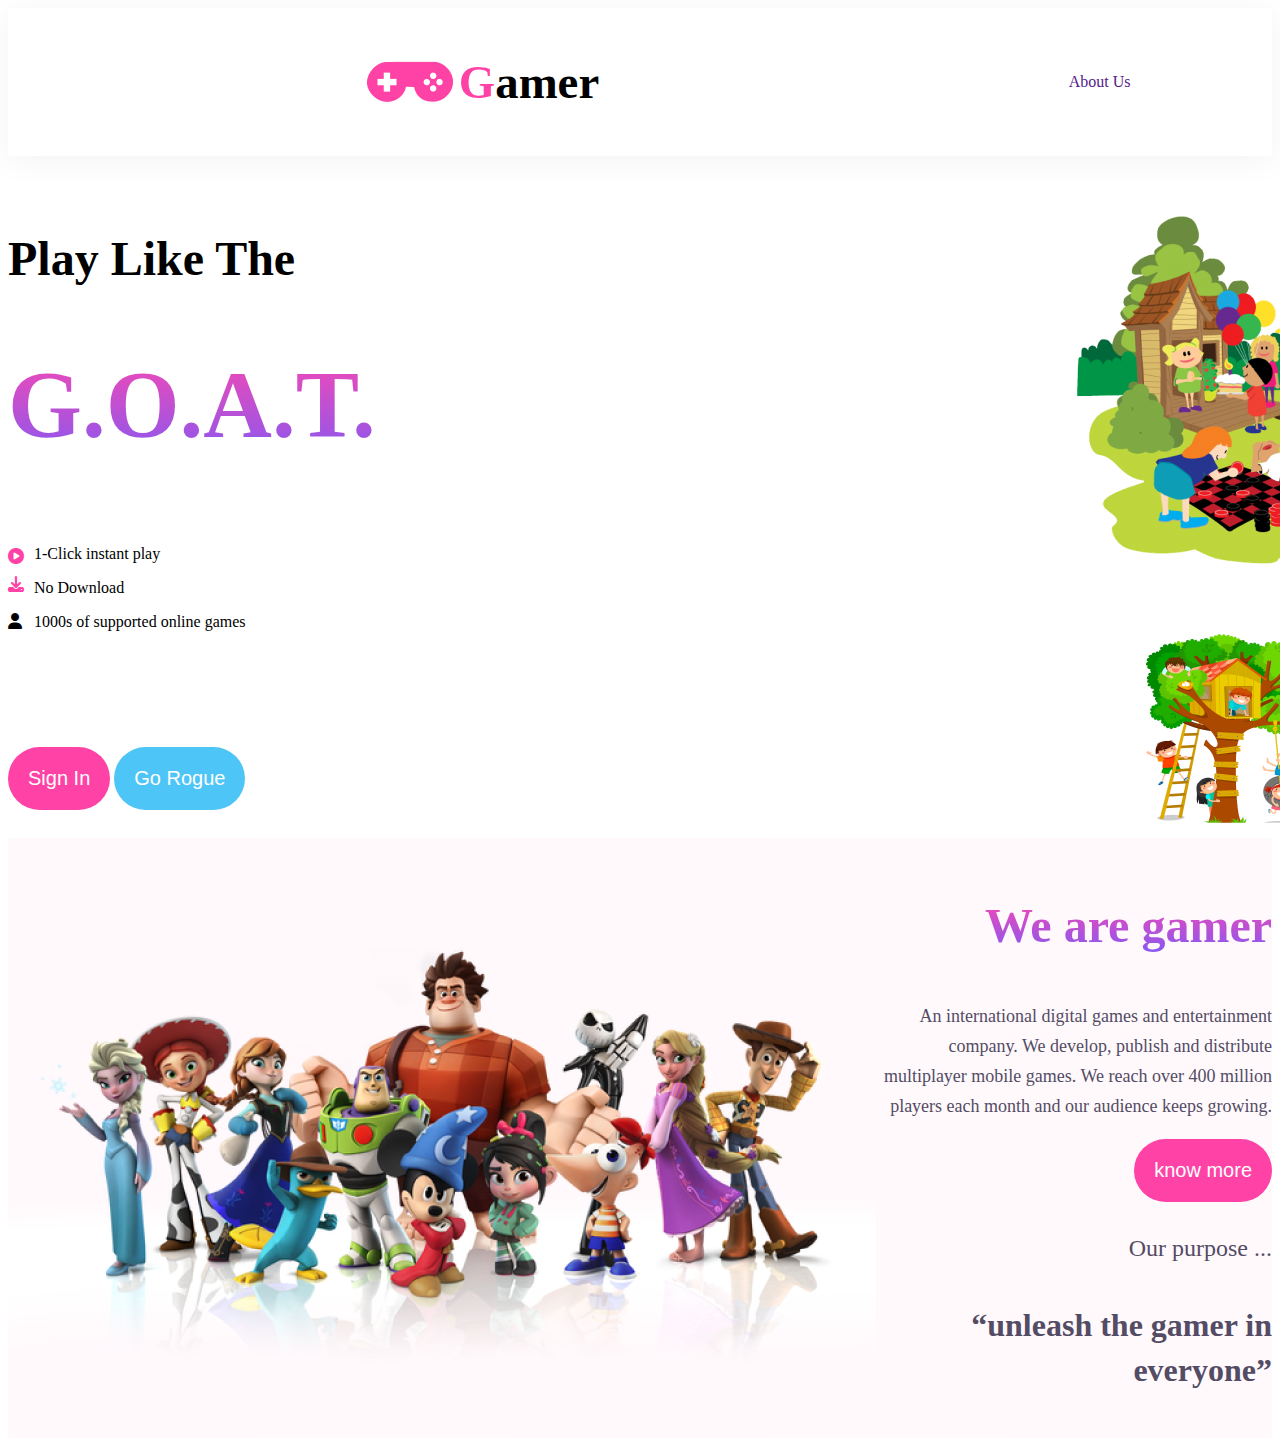
==== index.html @ 15c9c227 "added the bonous part" ====
<!DOCTYPE html>
<html lang="en">

<head>
    <meta charset="UTF-8">
    <meta name="viewport" content="width=device-width, initial-scale=1.0">
    <title>Gaming Website</title>
    <link rel="stylesheet" href="styles/style.css">
    <link rel="stylesheet" href="https://cdnjs.cloudflare.com/ajax/libs/font-awesome/6.4.0/css/all.min.css">
</head>

<body>
    <!-- navbar starts -->
    <nav>
        <div class="nav-container">
            <div class="nav-title">
                <h3><span class="game">G</span>amer</h3>
                <img src="images/Frame.png" alt="">
            </div>
            <div class="nav-icon">
                <a href="">About Us</a>
                <a href="">Developers</a>
                <div class="follow">
                    <a href="">Follow Us On</a>
                    <span><i class="fa-brands fa-youtube" style="color: red;"></i></span>
                    <span><i class="fa-brands fa-tiktok"></i></span>
                </div>
            </div>
        </div>
        </div>
    </nav>
    <!-- nav part end -->

    <!-- banner part start -->

    <section>
        <div class="banner-container">
            <div class="banner-title">
                <h3>Play Like The</h3>
                <h1>G.O.A.T.</h1>
                <div class="text-container">
                    <div class="icon">
                        <span style="color: #FF42A5 ;"><i class="fa-solid fa-circle-play"></i></span>
                        <span style="color: #FF42A5;"><i class="fa-solid fa-download"></i></span>
                        <span style="color:black"><i class="fa-solid fa-user"></i></span>
                    </div>
                    <div>
                        <p class="click">1-Click instant play</p>

                        <p>No Download</p>
                        <p class="online">1000s of supported online games</p>
                    </div>
                </div>
                <button class="sign">Sign In</button>
                <button class="btn">Go Rogue</button>
            </div>
            <div class="banner-img">
                <img src="images/Group 18.png" alt="">
            </div>
        </div>
        </div>

    </section>
    <!-- banner ends here -->

    <!-- bonus part -->

    <section class="bonous">
        <div class="gamer-container">
              <div class="gamer-text-container">
                 <h3>We are gamer</h3>
                 <p class="gamer-text">An international digital games and entertainment company. We develop, publish and distribute multiplayer mobile games. We reach over 400 million players each month and our audience keeps growing.</p>
                 <button class="know">know more</button>
                 <p class="para">Our purpose ... <br></p>
                    <p class="unleash">“unleash the gamer in everyone”</p>
              </div>
              <div class="gamer-img">
                 <img src="images/pngwing 4.png" alt="">
              </div>
        </div>
        
    </section>
</body>

</html>
---- styles/style.css ----
* {
    box-sizing: border-box;
}

nav {
    background: #FFF;
    box-shadow: 0px 4px 30px 0px rgba(0, 0, 0, 0.05);
}

.nav-container {
    width: 1900px;
    min-height: 50px;
    display: flex;
    justify-content: center;
    align-items: center;
    margin: 0 auto;
}

.nav-title {
    width: 50%;
    display: flex;
    flex-direction: row-reverse;
    justify-content: center;
    align-items: center;
    gap: 5px;
    font-size: 40px;
}

.game {
    background: var(--linear, linear-gradient(90deg, #FF42A5 0%, #FF42A5 100%));
    background-clip: text;
    -webkit-background-clip: text;
    color: transparent;
}

.nav-icon {
    width: 50%;
    display: flex;
    justify-content: space-around;
    align-items: center;
}

.follow {
    border-radius: 8px;
    background: rgba(11, 2, 35, 0.10);
    padding: 10px;
}

.nav-container a {
    text-decoration: none;
}

/* nav part end */

/* banner part start */

.banner-container {
    width: 1900px;
    min-height: 130px;
    display: flex;
    justify-content: center;
    align-items: center;
    margin: 0 auto;

}

.text-container {
    display: flex;
    gap: 10px;
    padding-bottom: 100px;
}

.banner-title h3 {
    font-size: 48px;
    font-family: Work Sans;
    font-weight: 600;
}

.banner-title h1 {
    font-family: Work Sans;
    font-size: 95px;
    font-weight: 800;
    ;
    background: linear-gradient(180deg, #F948B2 0%, #8758F1 100%);
    -webkit-background-clip: text;
    color: transparent;
}

.icon {
    display: flex;
    flex-direction: column;
    gap: 10px;
    padding-top: 25px;
}

.click {
    padding-top: 6px;
}

.fa-user {
    padding-top: 9px;
}

.banner-title {
    width: 50%;
    margin-right: 10px;
}

.banner-img {
    width: 50%;
    object-fit: cover;
    display: flex;
    align-items: center;
    justify-content: center;
}

.sign {
    border-radius: 48px;
    background-color: #FF42A5;
    padding: 20px;
    color: white;
    font-size: 20px;
    border: none;
}

.btn {
    border-radius: 48px;
    background-color: #4EC5F7;
    ;
    padding: 20px;
    color: white;
    font-size: 20px;
    border: none;
}

/* banner part end */


/* bonus part start */

.bonous{
    background: linear-gradient(90deg, rgba(255, 66, 165, 0.03) 0%, rgba(255, 66, 165, 0.03) 100%);
}
.gamer-container {
    max-width: 1900px;
    display: flex;
    text-align: right;
    flex-direction: row-reverse;
    justify-content: space-around;
    align-items: center;
    height: 600px;
    margin: 0 auto;
  
}
.gamer-text{
    text-align: right;
    color: #534C64;
text-align: right;
font-family: Work Sans;
font-size: 18px;
font-weight: 400;
line-height: 30px;
}
.para{
    color: #534C64;
text-align: right;
font-family: Work Sans;
font-size: 24px;
font-weight: 500;
line-height: 45px;
}
.unleash{
    text-align: right;
    color: #534C64;
font-family: Work Sans;
font-size: 32px;
font-weight: 700;
line-height: 45px;
}
  
.gamer-text-container h3 {
    text-align: right;
    font-family: Work Sans;
    font-size: 48px;
    font-weight: 700;
    background: linear-gradient(180deg, #F948B2 0%, #8758F1 100%);
    background-clip: text;
    -webkit-background-clip: text;
    -webkit-text-fill-color: transparent;
}

.gamer-img {
    width: 100%;
}
.know{
    text-align: right;
    border-radius: 48px;
    background-color: #FF42A5;
    padding: 20px;
    color: white;
    font-size: 20px;
    border: none;
}
/* bonous part end */






@media screen and (max-width:500px) {}
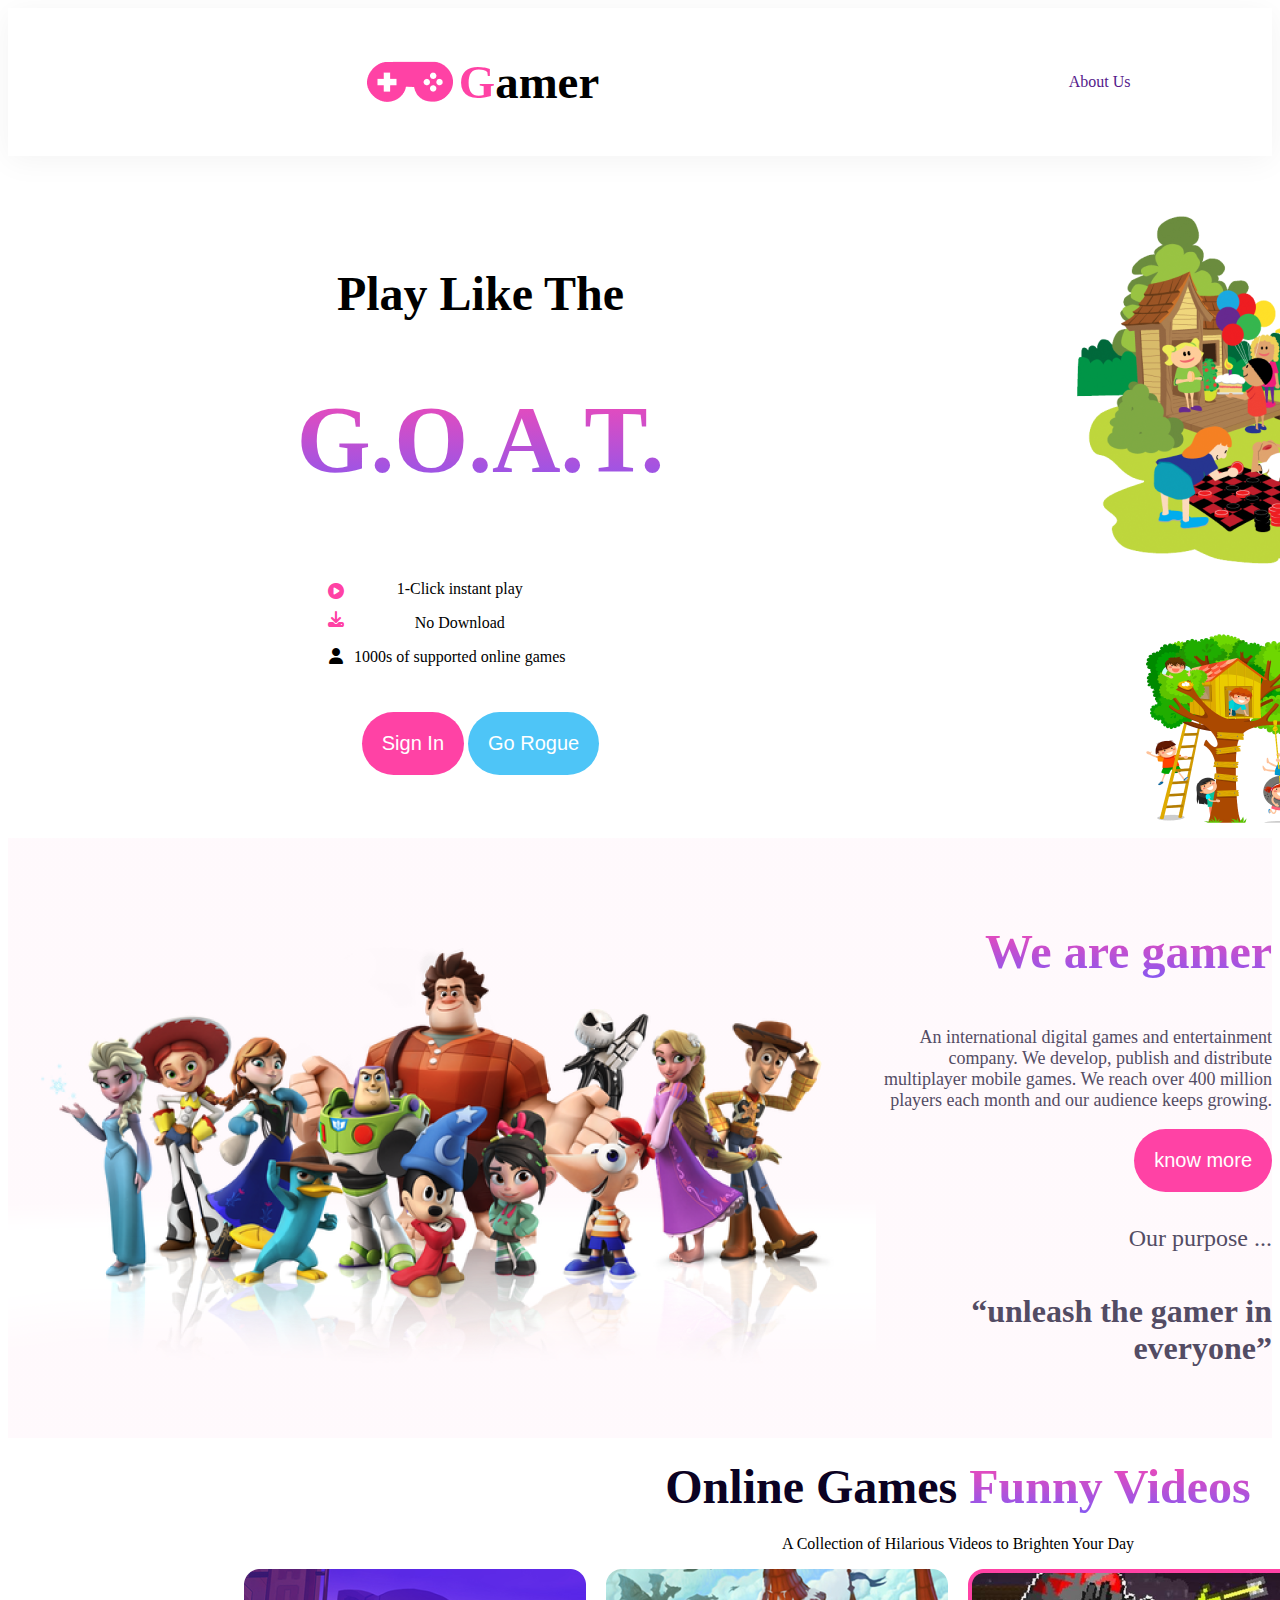
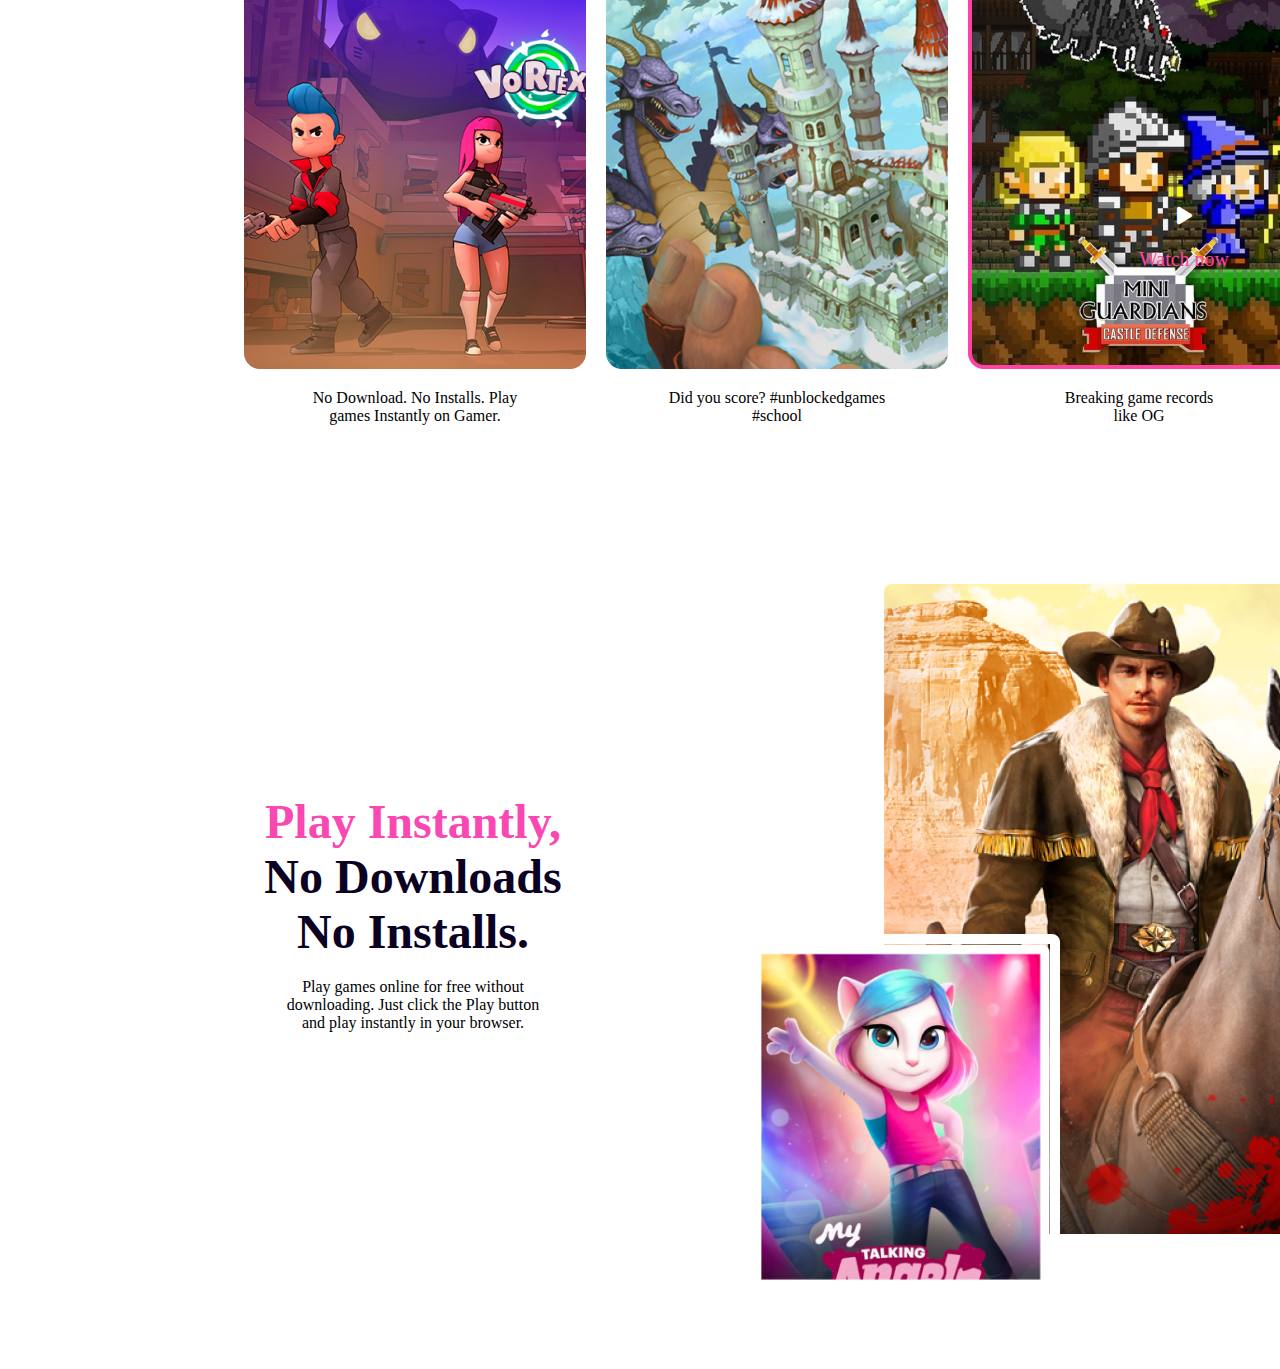
==== commit dbcd8c36: "added three sections" ====
--- a/index.html
+++ b/index.html
@@ -67,19 +67,74 @@
 
     <section class="bonous">
         <div class="gamer-container">
-              <div class="gamer-text-container">
-                 <h3>We are gamer</h3>
-                 <p class="gamer-text">An international digital games and entertainment company. We develop, publish and distribute multiplayer mobile games. We reach over 400 million players each month and our audience keeps growing.</p>
-                 <button class="know">know more</button>
-                 <p class="para">Our purpose ... <br></p>
-                    <p class="unleash">“unleash the gamer in everyone”</p>
-              </div>
-              <div class="gamer-img">
-                 <img src="images/pngwing 4.png" alt="">
-              </div>
+            <div class="gamer-text-container">
+                <h3>We are gamer</h3>
+                <p class="gamer-text">An international digital games and entertainment company. We develop, publish and
+                    distribute multiplayer mobile games. We reach over 400 million players each month and our audience
+                    keeps growing.</p>
+                <button class="know">know more</button>
+                <p class="para">Our purpose ... <br></p>
+                <p class="unleash">“unleash the gamer in everyone”</p>
+            </div>
+            <div class="gamer-img">
+                <img src="images/pngwing 4.png" alt="">
+            </div>
         </div>
-        
+
     </section>
+    <!-- bonous part end -->
+
+    <!-- funny videos -->
+
+    <section class="funny-videos">
+        <div>
+            <div class="funny-video-container">
+                <h1><span class="online-games">Online Games</span><span class="funny"> Funny Videos</span></h1>
+                <p>A Collection of Hilarious Videos to Brighten Your Day</p>
+                <div class="funny-img-container">
+                    <div>
+                        <img src="images/Rectangle 4.png" alt="">
+                        <p>No Download. No Installs. Play <br> games Instantly on Gamer.</p>
+                    </div>
+                    <div>
+                        <img src="images/Rectangle 5.png" alt="">
+                        <p>Did you score? #unblockedgames <br> #school</p>
+                    </div>
+                    <div class="breaking-game">
+                        <img src="images/Rectangle 7.png" alt="">
+                        <p>Breaking game records <br> like OG</p>
+                       <div class="black">
+                        <span style="color:white;"><i class="fa-solid fa-play"></i></span>
+                        <p style="color: #FF42A5;">Watch now</p>
+                       </div>
+                    </div>
+                    <div>
+                        <img src="images/Rectangle 6.png" alt="">
+                        <p>Busted gaming on school laptop,<br> but you are still lit.</p>
+                    </div>
+                </div>
+            </div>
+        </div>
+
+    </section>
+    <!-- funny video ends -->
+    <!-- play instantly starts -->
+    <section>
+        <div class="play-text">
+            <div class="play-text-container">
+                <h3><span class="play-instantly">Play Instantly,</span><br>
+                   <span class="online-games"> No Downloads </span><br>
+                   <span class="online-games"> No Installs.</span></h3>
+                    <p>Play games online for free without <br>downloading. Just click the Play button <br>and play instantly in your browser.</p>
+         </div>
+            <div class="parent">
+                <img class="Rectangle" src="images/Rectangle 66.png" alt="">
+                 <img class="play-img" src="images/Rectangle 55.png" alt="">
+                 
+            </div>
+        </div>
+    </section>
+
 </body>
 
 </html>--- a/styles/style.css
+++ b/styles/style.css
@@ -58,6 +58,7 @@
     width: 1900px;
     min-height: 130px;
     display: flex;
+    text-align: center;
     justify-content: center;
     align-items: center;
     margin: 0 auto;
@@ -67,20 +68,21 @@
 .text-container {
     display: flex;
     gap: 10px;
-    padding-bottom: 100px;
+    margin-left: 320px;
+    margin-bottom: 30px;
 }
 
 .banner-title h3 {
     font-size: 48px;
     font-family: Work Sans;
     font-weight: 600;
+    margin-bottom: 50px;
 }
 
 .banner-title h1 {
     font-family: Work Sans;
     font-size: 95px;
     font-weight: 800;
-    ;
     background: linear-gradient(180deg, #F948B2 0%, #8758F1 100%);
     -webkit-background-clip: text;
     color: transparent;
@@ -138,46 +140,50 @@
 
 /* bonus part start */
 
-.bonous{
+.bonous {
     background: linear-gradient(90deg, rgba(255, 66, 165, 0.03) 0%, rgba(255, 66, 165, 0.03) 100%);
 }
+
 .gamer-container {
     max-width: 1900px;
     display: flex;
     text-align: right;
     flex-direction: row-reverse;
-    justify-content: space-around;
+    justify-content: center;
     align-items: center;
     height: 600px;
     margin: 0 auto;
+}
+.gamer-text-container{
+    width: 50%;
+    text-align: right;
+}
+
+.gamer-text{
+    text-align: right;
+    color: #534C64;
+    font-family: Work Sans;
+    font-size: 18px;
   
 }
-.gamer-text{
-    text-align: right;
-    color: #534C64;
-text-align: right;
-font-family: Work Sans;
-font-size: 18px;
-font-weight: 400;
-line-height: 30px;
-}
+
 .para{
     color: #534C64;
-text-align: right;
-font-family: Work Sans;
-font-size: 24px;
-font-weight: 500;
-line-height: 45px;
-}
-.unleash{
+    text-align: right;
+    font-family: Work Sans;
+    font-size: 24px;
+    font-weight: 500;
+    line-height: 45px;
+}
+
+.unleash {
     text-align: right;
     color: #534C64;
-font-family: Work Sans;
-font-size: 32px;
-font-weight: 700;
-line-height: 45px;
-}
-  
+    font-family: Work Sans;
+    font-size: 32px;
+    font-weight: 700;
+}
+
 .gamer-text-container h3 {
     text-align: right;
     font-family: Work Sans;
@@ -189,20 +195,121 @@
     -webkit-text-fill-color: transparent;
 }
 
-.gamer-img {
-    width: 100%;
-}
 .know{
-    text-align: right;
+    text-align:center;
     border-radius: 48px;
     background-color: #FF42A5;
     padding: 20px;
     color: white;
     font-size: 20px;
     border: none;
-}
+    
+}
+
 /* bonous part end */
 
+/* funny videos */
+
+.funny-videos {
+    background-color: #FFF;
+
+}
+
+.funny-video-container {
+    width: 1900px;
+    text-align: center;
+    margin: 20px auto;
+    
+}
+
+.online-games {
+    color: #0B0223;
+    font-size: 48px;
+    font-weight: 700;
+}
+
+.funny {
+    background: linear-gradient(180deg, #F948B2 0%, #8758F1 100%);
+    -webkit-background-clip: text;
+    color: transparent;
+    font-size: 48px;
+    font-weight: 700;
+}
+
+.funny-video-container p .play-text-conainer p{
+    color: #534C64;
+    font-family: Work Sans;
+    font-size: 18px;
+    font-weight: 400;
+    line-height: 30px;
+}
+
+.funny-img-container {
+    display: flex;
+    justify-content: center;
+    align-items: center;
+    gap: 20px;
+}
+.breaking-game{
+    position: relative;
+}
+.black{
+    position: absolute;
+    top:calc(100%/2);
+    left: calc(100%/2);
+    font-size: 20px;
+    font-weight: 500;
+    text-align: center;
+   
+}
+
+
+
+/* funny part ends */
+/* play instant starts */
+
+.play-text {
+
+    width: 1900px;
+    height: 900px;
+    display: flex;
+    text-align: center;
+    justify-content: center;
+    align-items: center;
+    background-color: white;
+    gap: 190px;
+    margin: 0 auto;
+}
+.play-text-conainer{
+    width: 900px;
+}
+.play-instantly{
+    color: #F948B2;
+    font-size: 48px;
+font-weight: 700;
+}
+
+.parent {
+    width: 900px;
+    position: relative;
+}
+
+.play-img {
+    width: 60%;
+    width: 634.833px;
+height: 650px;
+
+}
+
+.Rectangle {
+    position: absolute;
+    border-radius: 8px;
+    border: 10px solid #FFF;
+    width: 318px;
+    height: 365px;
+    left: -10px;
+    top: 350px;
+}
 
 
 
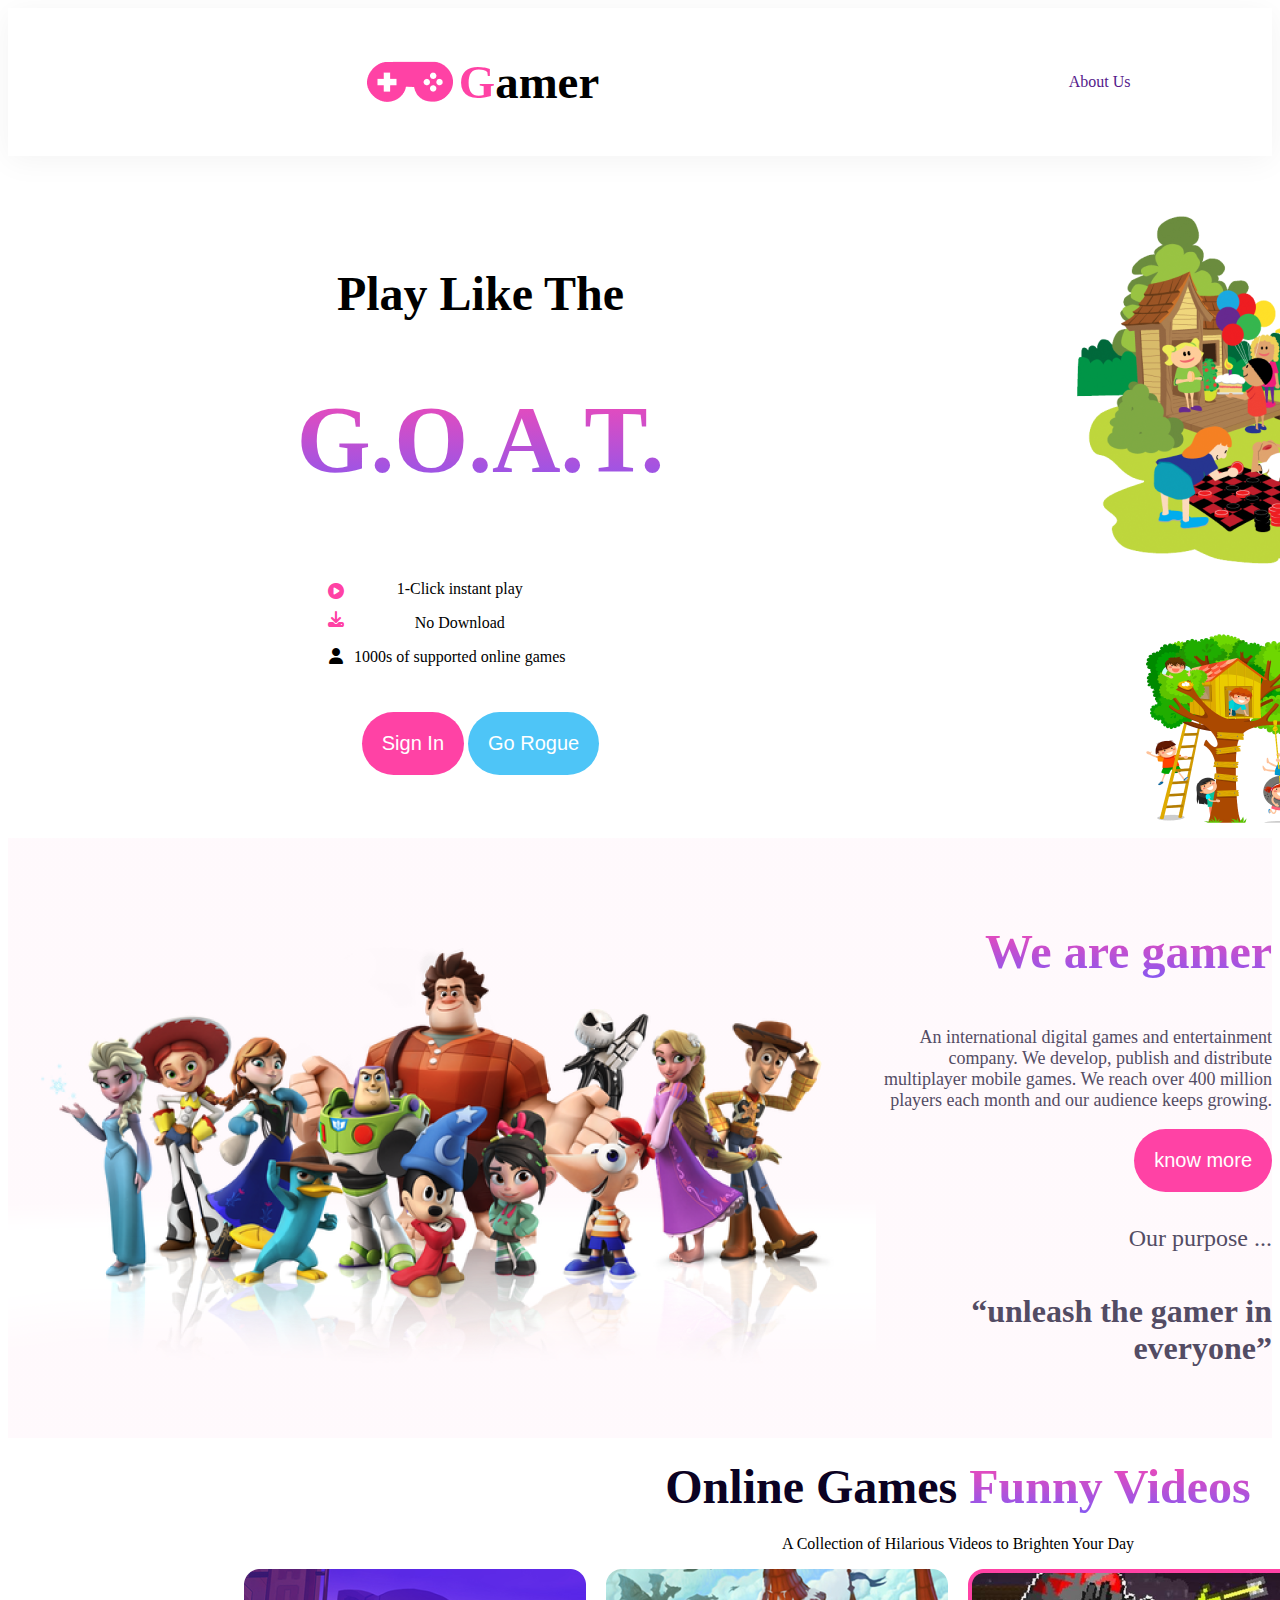
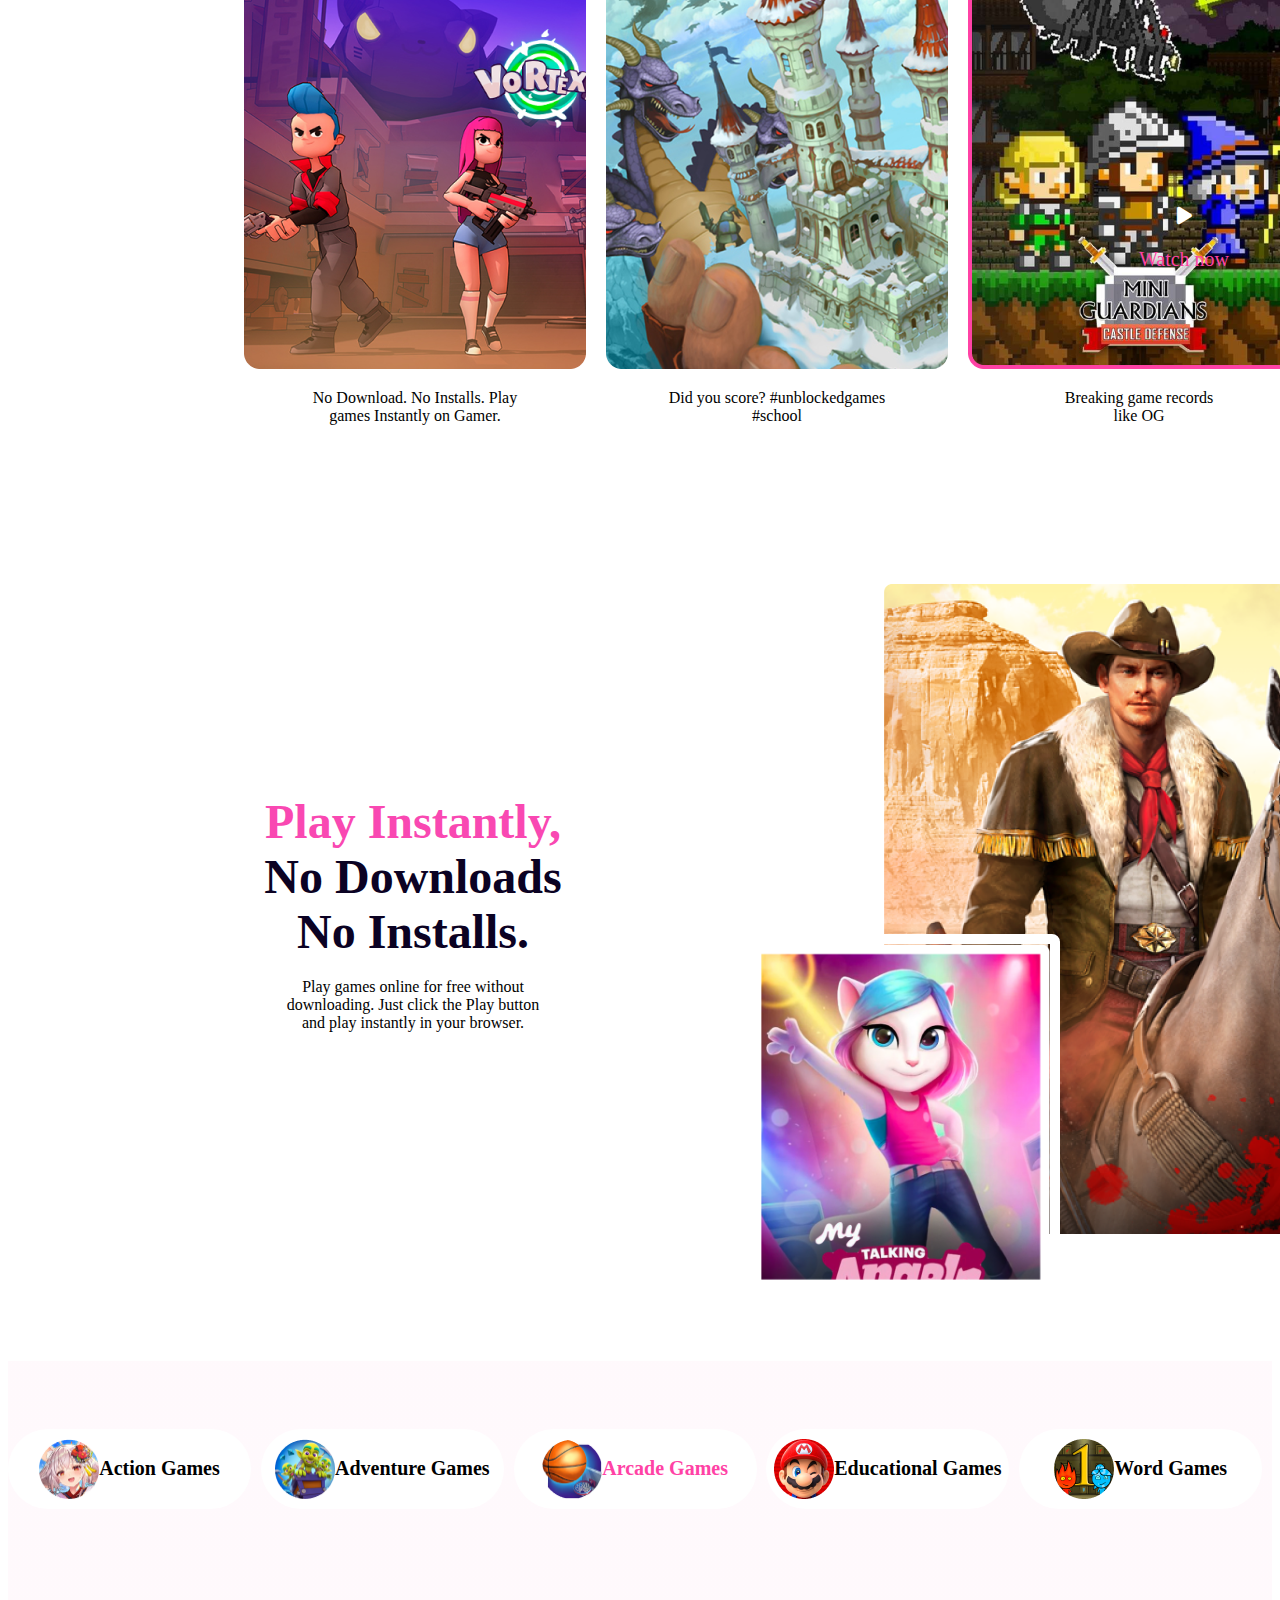
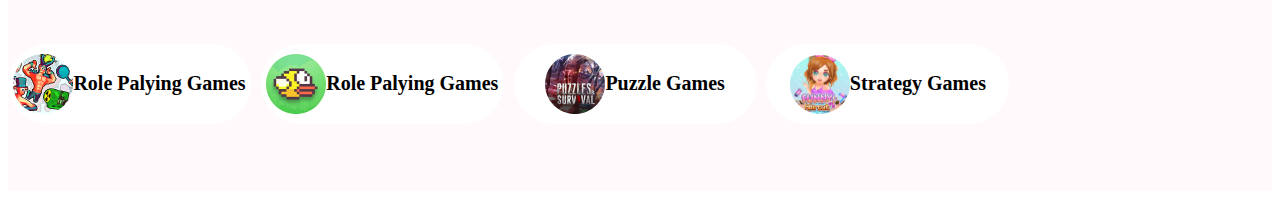
==== commit 2200b7e3: "added the icons part" ====
--- a/index.html
+++ b/index.html
@@ -134,7 +134,56 @@
             </div>
         </div>
     </section>
+    <!-- play instantly ends -->
 
-</body>
+    <!-- icons section starts -->
+
+    <section class="icons">
+        <div class="icons-container">
+            <div class="image-container">
+              <img src="images/Rectangle 11.png" alt="">
+              <span>Action Games</span>
+            </div>
+            <div class="image-container">
+             <img src="images/Rectangle 12.png" alt="">
+             <span>Adventure Games</span>
+            </div>
+            <div class="image-container">
+                <img src="images/Rectangle 13.png" alt="">
+                <span style="color: #FF42A5;">Arcade Games</span>
+            </div>
+            <div class="image-container">
+                <img src="images/Rectangle 14.png" alt="">
+                <span>Educational Games</span>
+            </div>
+            <div class="image-container">
+                <img src="images/Rectangle 15.png" alt="">
+                <span>Word Games</span>
+
+            </div>
+            <div class="image-container">
+                <img src="images/Rectangle 16.png" alt="">
+                <span>Role Palying Games</span>
+
+            </div>
+            <div class="image-container">
+                <img src="images/Rectangle 17.png" alt="">
+                <span>Role Palying Games</span>
+
+            </div>
+            <div class="image-container">
+                <img src="images/Rectangle 18.png" alt="">
+                 <span>Puzzle Games</span>
+            </div>
+            <div class="image-container">
+                <img src="images/Rectangle 19.png" alt="">
+                <span>Strategy Games</span>
+
+            </div>
+
+        </div>
+            <!-- icons part ends -->
+        
+</body> 
 
 </html>--- a/styles/style.css
+++ b/styles/style.css
@@ -154,20 +154,21 @@
     height: 600px;
     margin: 0 auto;
 }
-.gamer-text-container{
-    width: 50%;
-    text-align: right;
-}
-
-.gamer-text{
+
+.gamer-text-container {
+    width: 50%;
+    text-align: right;
+}
+
+.gamer-text {
     text-align: right;
     color: #534C64;
     font-family: Work Sans;
     font-size: 18px;
-  
-}
-
-.para{
+
+}
+
+.para {
     color: #534C64;
     text-align: right;
     font-family: Work Sans;
@@ -195,15 +196,15 @@
     -webkit-text-fill-color: transparent;
 }
 
-.know{
-    text-align:center;
+.know {
+    text-align: center;
     border-radius: 48px;
     background-color: #FF42A5;
     padding: 20px;
     color: white;
     font-size: 20px;
     border: none;
-    
+
 }
 
 /* bonous part end */
@@ -219,7 +220,7 @@
     width: 1900px;
     text-align: center;
     margin: 20px auto;
-    
+
 }
 
 .online-games {
@@ -236,7 +237,7 @@
     font-weight: 700;
 }
 
-.funny-video-container p .play-text-conainer p{
+.funny-video-container p .play-text-conainer p {
     color: #534C64;
     font-family: Work Sans;
     font-size: 18px;
@@ -250,22 +251,23 @@
     align-items: center;
     gap: 20px;
 }
-.breaking-game{
+
+.breaking-game {
     position: relative;
 }
-.black{
+
+.black {
     position: absolute;
-    top:calc(100%/2);
+    top: calc(100%/2);
     left: calc(100%/2);
     font-size: 20px;
     font-weight: 500;
     text-align: center;
-   
-}
-
-
+
+}
 
 /* funny part ends */
+
 /* play instant starts */
 
 .play-text {
@@ -280,13 +282,15 @@
     gap: 190px;
     margin: 0 auto;
 }
-.play-text-conainer{
+
+.play-text-conainer {
     width: 900px;
 }
-.play-instantly{
+
+.play-instantly {
     color: #F948B2;
     font-size: 48px;
-font-weight: 700;
+    font-weight: 700;
 }
 
 .parent {
@@ -297,7 +301,7 @@
 .play-img {
     width: 60%;
     width: 634.833px;
-height: 650px;
+    height: 650px;
 
 }
 
@@ -311,6 +315,45 @@
     top: 350px;
 }
 
+/* play instantly ends */
+
+
+/* icons section start */
+.icons{
+    background: linear-gradient(90deg, rgba(255, 66, 165, 0.03) 0%, rgba(255, 66, 165, 0.03) 100%);
+    display: flex;
+    justify-content: center;
+    align-content: center;
+    
+  
+}
+.icons-container {
+    width: 1950px;
+    height: 430px;
+    display: grid;
+    grid-template-columns: repeat(5,1fr);
+    justify-content: center;
+    align-items: center;
+
+}
+
+.image-container {
+    width: 243px;
+    height: 80px;
+    border-radius: 50px; 
+    font-size: 20px;
+    font-weight: 600;
+    display: flex;
+    justify-content: center;
+    align-items: center;
+    background-color: #FFF;
+}
+.image-container img{
+    width: 60px;
+    height: 60px;
+}
+/* icons part ends */
+
 
 
 
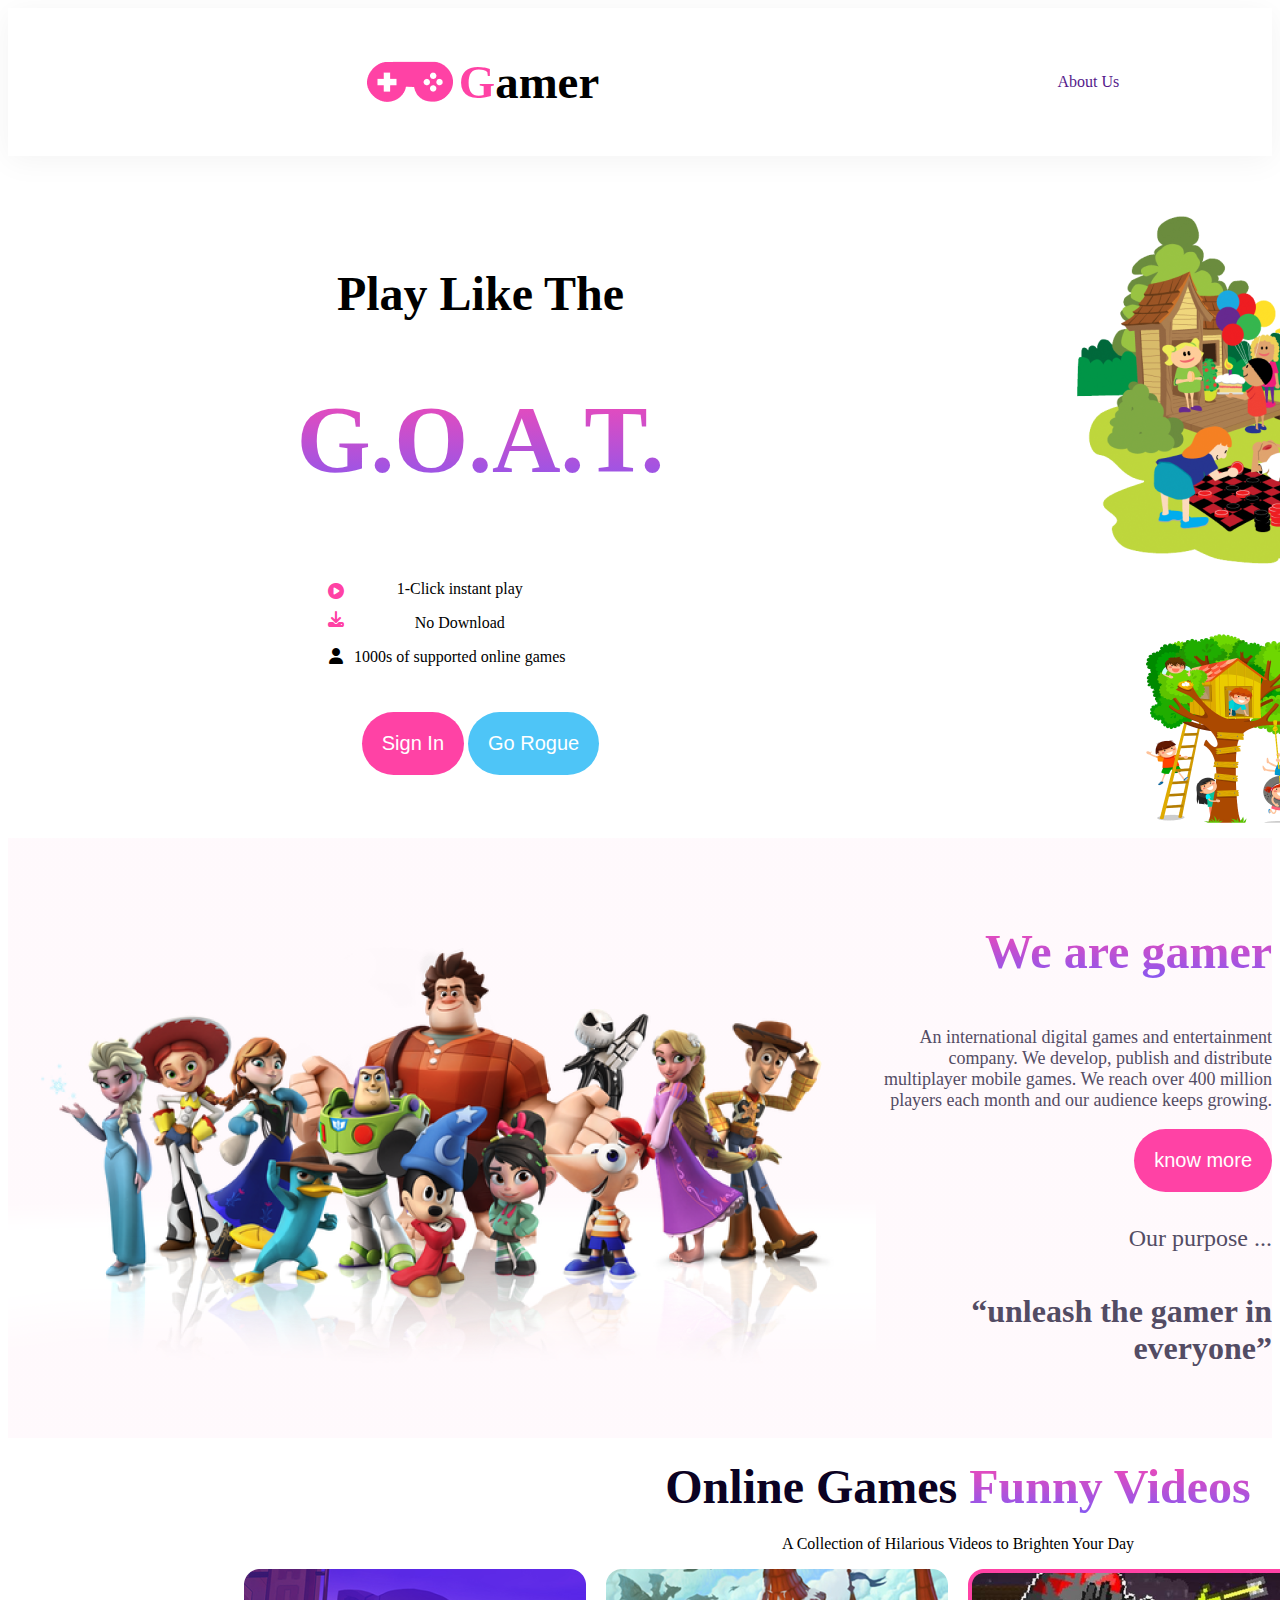
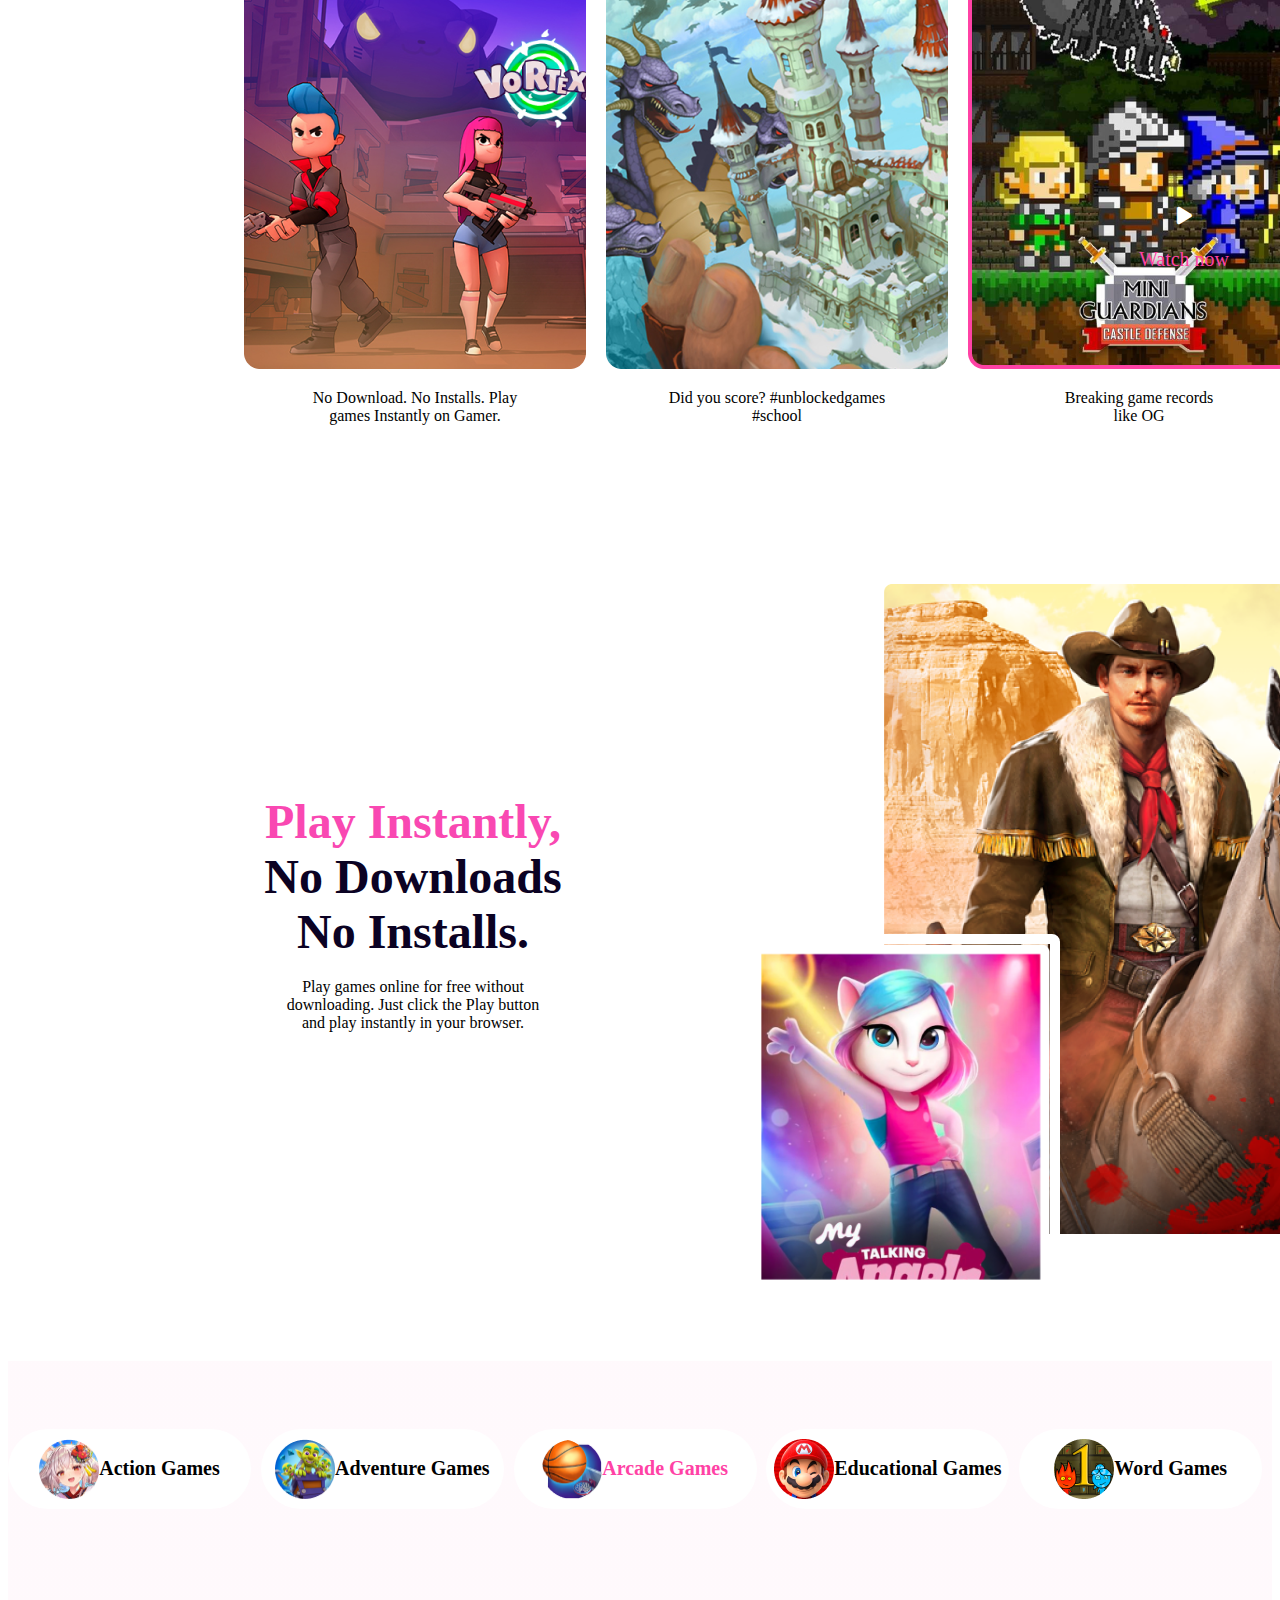
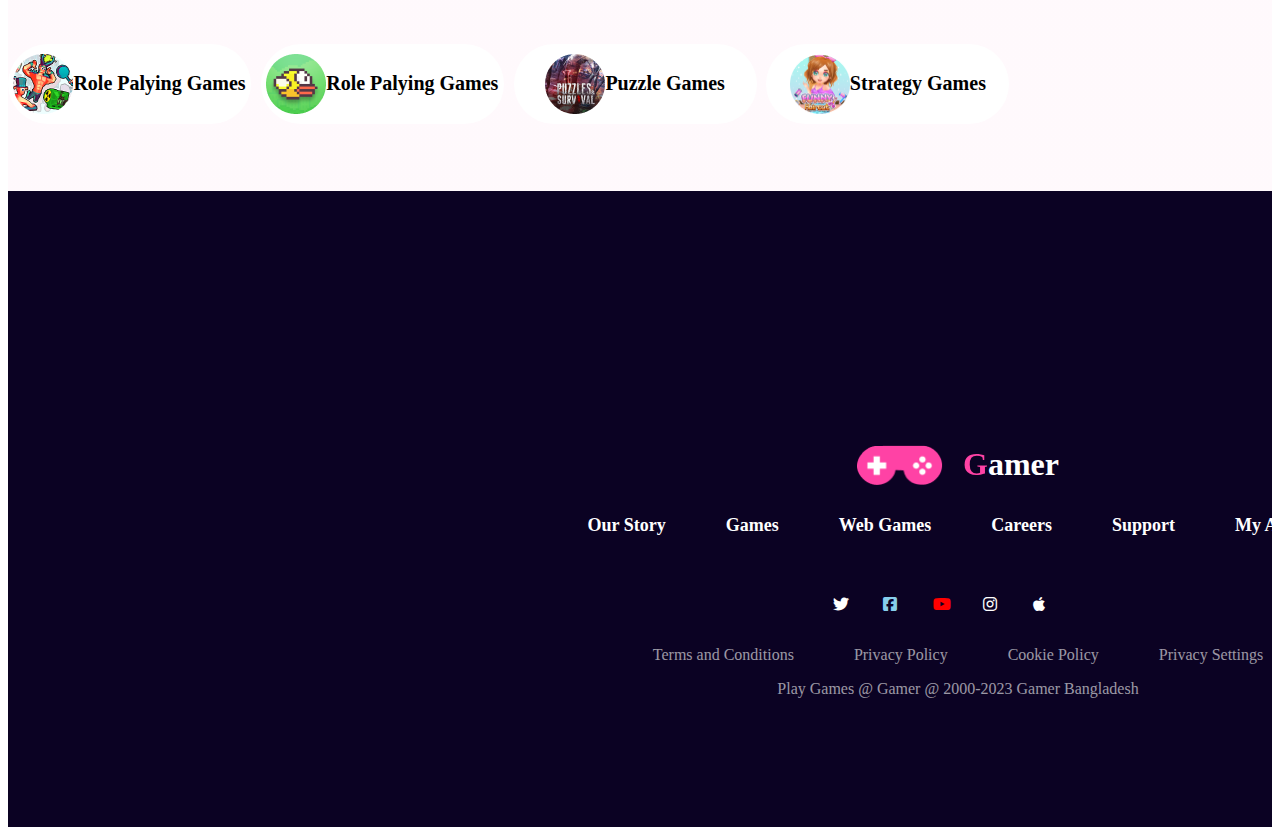
==== commit 83c82fd9: "added the footer section" ====
--- a/index.html
+++ b/index.html
@@ -103,10 +103,10 @@
                     <div class="breaking-game">
                         <img src="images/Rectangle 7.png" alt="">
                         <p>Breaking game records <br> like OG</p>
-                       <div class="black">
-                        <span style="color:white;"><i class="fa-solid fa-play"></i></span>
-                        <p style="color: #FF42A5;">Watch now</p>
-                       </div>
+                        <div class="black">
+                            <span style="color:white;"><i class="fa-solid fa-play"></i></span>
+                            <p style="color: #FF42A5;">Watch now</p>
+                        </div>
                     </div>
                     <div>
                         <img src="images/Rectangle 6.png" alt="">
@@ -123,14 +123,16 @@
         <div class="play-text">
             <div class="play-text-container">
                 <h3><span class="play-instantly">Play Instantly,</span><br>
-                   <span class="online-games"> No Downloads </span><br>
-                   <span class="online-games"> No Installs.</span></h3>
-                    <p>Play games online for free without <br>downloading. Just click the Play button <br>and play instantly in your browser.</p>
-         </div>
+                    <span class="online-games"> No Downloads </span><br>
+                    <span class="online-games"> No Installs.</span>
+                </h3>
+                <p>Play games online for free without <br>downloading. Just click the Play button <br>and play instantly
+                    in your browser.</p>
+            </div>
             <div class="parent">
                 <img class="Rectangle" src="images/Rectangle 66.png" alt="">
-                 <img class="play-img" src="images/Rectangle 55.png" alt="">
-                 
+                <img class="play-img" src="images/Rectangle 55.png" alt="">
+
             </div>
         </div>
     </section>
@@ -141,12 +143,12 @@
     <section class="icons">
         <div class="icons-container">
             <div class="image-container">
-              <img src="images/Rectangle 11.png" alt="">
-              <span>Action Games</span>
-            </div>
-            <div class="image-container">
-             <img src="images/Rectangle 12.png" alt="">
-             <span>Adventure Games</span>
+                <img src="images/Rectangle 11.png" alt="">
+                <span>Action Games</span>
+            </div>
+            <div class="image-container">
+                <img src="images/Rectangle 12.png" alt="">
+                <span>Adventure Games</span>
             </div>
             <div class="image-container">
                 <img src="images/Rectangle 13.png" alt="">
@@ -173,7 +175,7 @@
             </div>
             <div class="image-container">
                 <img src="images/Rectangle 18.png" alt="">
-                 <span>Puzzle Games</span>
+                <span>Puzzle Games</span>
             </div>
             <div class="image-container">
                 <img src="images/Rectangle 19.png" alt="">
@@ -182,8 +184,45 @@
             </div>
 
         </div>
-            <!-- icons part ends -->
-        
-</body> 
+    </section>
+    <!-- icons part ends -->
+
+    <!-- footer part starts -->
+
+
+
+
+    <footer class="foot">
+        <div class="footer-container">
+           <div class="footer-title">
+            <img class="footer-img" src="images/Frame.png" alt="">
+          <h1><span class="game">G</span>amer</h1>
+           </div>
+           <div class="our-story">
+                <span>Our Story</span>
+                <span>Games</span>
+                <span>Web Games</span>
+                <span>Careers</span>
+                <span>Support</span>
+                <span>My Account</span>
+           </div>
+           <div class="footer-icon">
+            <span><i class="fa-brands fa-twitter"></i></span>
+            <span style="color:skyblue;"><i class="fa-brands fa-square-facebook"></i></span>
+            <span style="color: red;"><i class="fa-brands fa-youtube"></i></span>
+            <span><i class="fa-brands fa-instagram"></i></span>
+            <span><i class="fa-brands fa-apple"></i></span>
+           </div>
+           <div class="terms">
+                <span>Terms and Conditions</span>
+               <span>Privacy Policy</span>
+                <span>Cookie Policy</span>
+                <span>Privacy Settings</span>
+           </div>
+           <p class="terms">Play Games @ Gamer @ 2000-2023 Gamer Bangladesh</p>
+        </div>
+
+    </footer>
+</body>
 
 </html>--- a/styles/style.css
+++ b/styles/style.css
@@ -319,28 +319,33 @@
 
 
 /* icons section start */
-.icons{
+.icons {
     background: linear-gradient(90deg, rgba(255, 66, 165, 0.03) 0%, rgba(255, 66, 165, 0.03) 100%);
     display: flex;
     justify-content: center;
     align-content: center;
-    
-  
-}
+
+
+}
+
 .icons-container {
     width: 1950px;
     height: 430px;
     display: grid;
-    grid-template-columns: repeat(5,1fr);
-    justify-content: center;
-    align-items: center;
-
+    grid-template-columns: repeat(5, 1fr);
+    justify-content: center;
+    align-items: center;
+
+}
+
+.image-container .arcade {
+    border-radius: 2px solid #F948B2;
 }
 
 .image-container {
     width: 243px;
     height: 80px;
-    border-radius: 50px; 
+    border-radius: 50px;
     font-size: 20px;
     font-weight: 600;
     display: flex;
@@ -348,13 +353,72 @@
     align-items: center;
     background-color: #FFF;
 }
-.image-container img{
+
+.image-container img {
     width: 60px;
     height: 60px;
 }
+
 /* icons part ends */
 
 
+/* footer section starts */
+
+footer {
+    background-color: #0B0223;
+}
+
+.footer-container {
+    width: 1900px;
+    height: 636px;
+    color: #FFF;
+    align-content: center;
+    padding-top: 120px;
+   
+}
+
+.footer-title {
+    display: flex;
+    justify-content: center;
+    align-items: center;
+    gap: 20px;
+
+}
+
+.footer-img {
+    width: 86.041px;
+    height: 40px;
+}
+
+.our-story {
+    font-size: 18px;
+    font-weight: 600;
+    display: flex;
+    justify-content: center;
+    align-items: center;
+    gap: 60px;
+    padding: 10px;
+
+}
+.fa-brands{
+    height: 50px;
+    width: 50px;
+}
+
+.footer-icon{
+    display: flex;
+    justify-content: center;
+    align-items: center;
+   padding-top: 50px;
+    
+}
+.terms{
+    display: flex;
+    justify-content: center;
+    align-items: center;
+    gap: 60px;
+    color:rgba(255, 255, 255, 0.60);;
+}
 
 
 
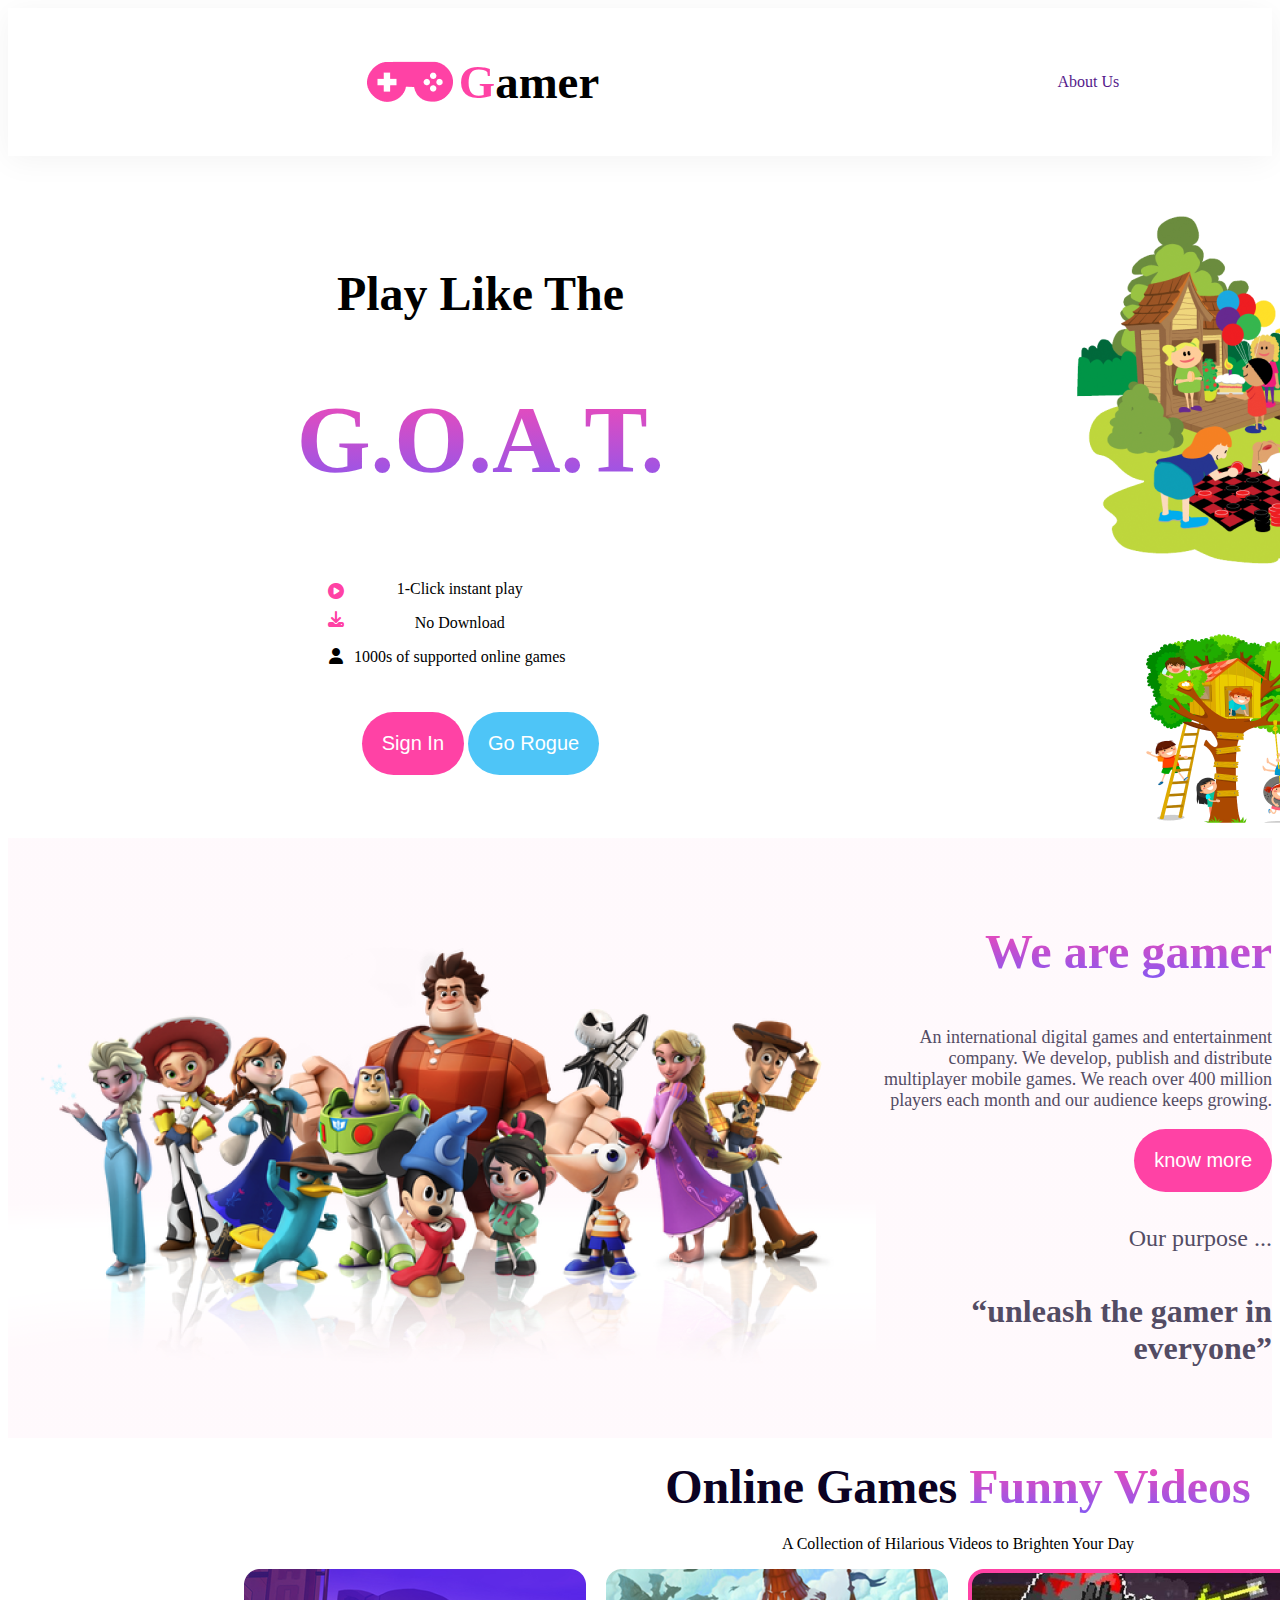
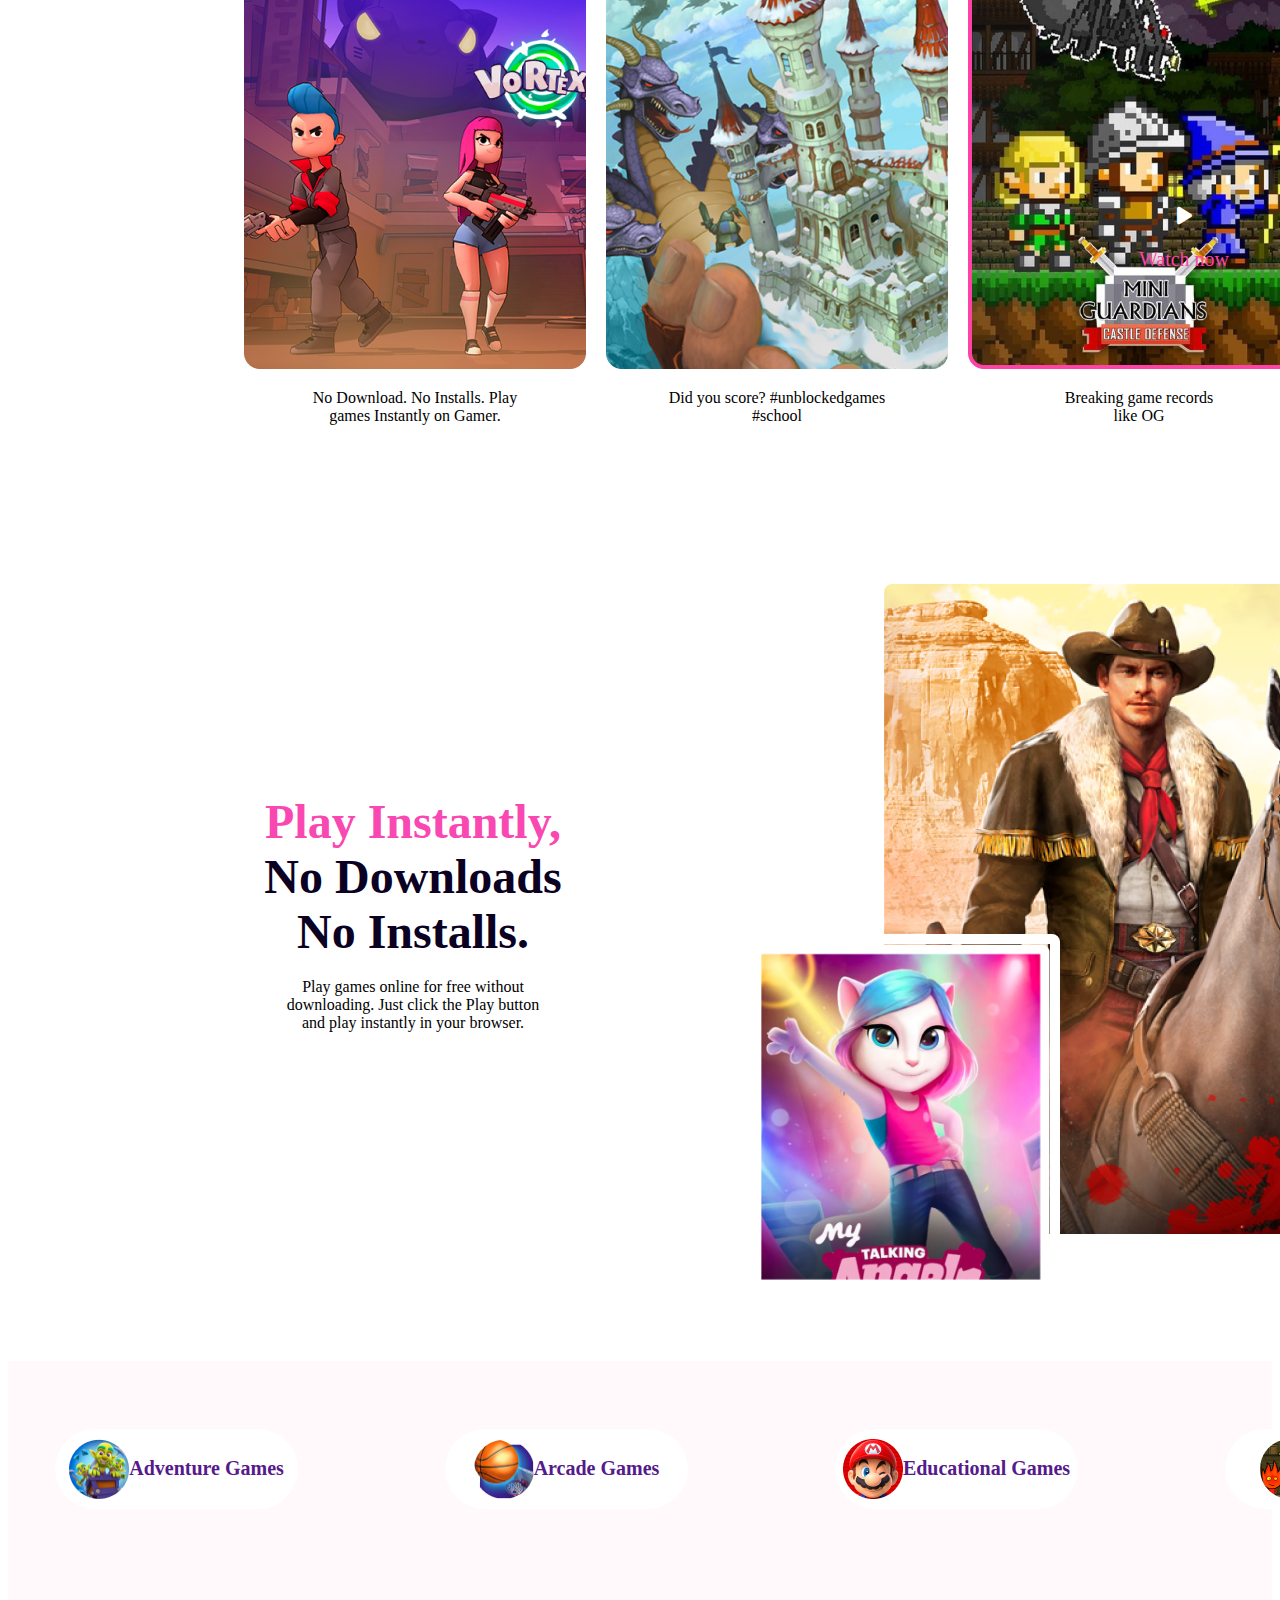
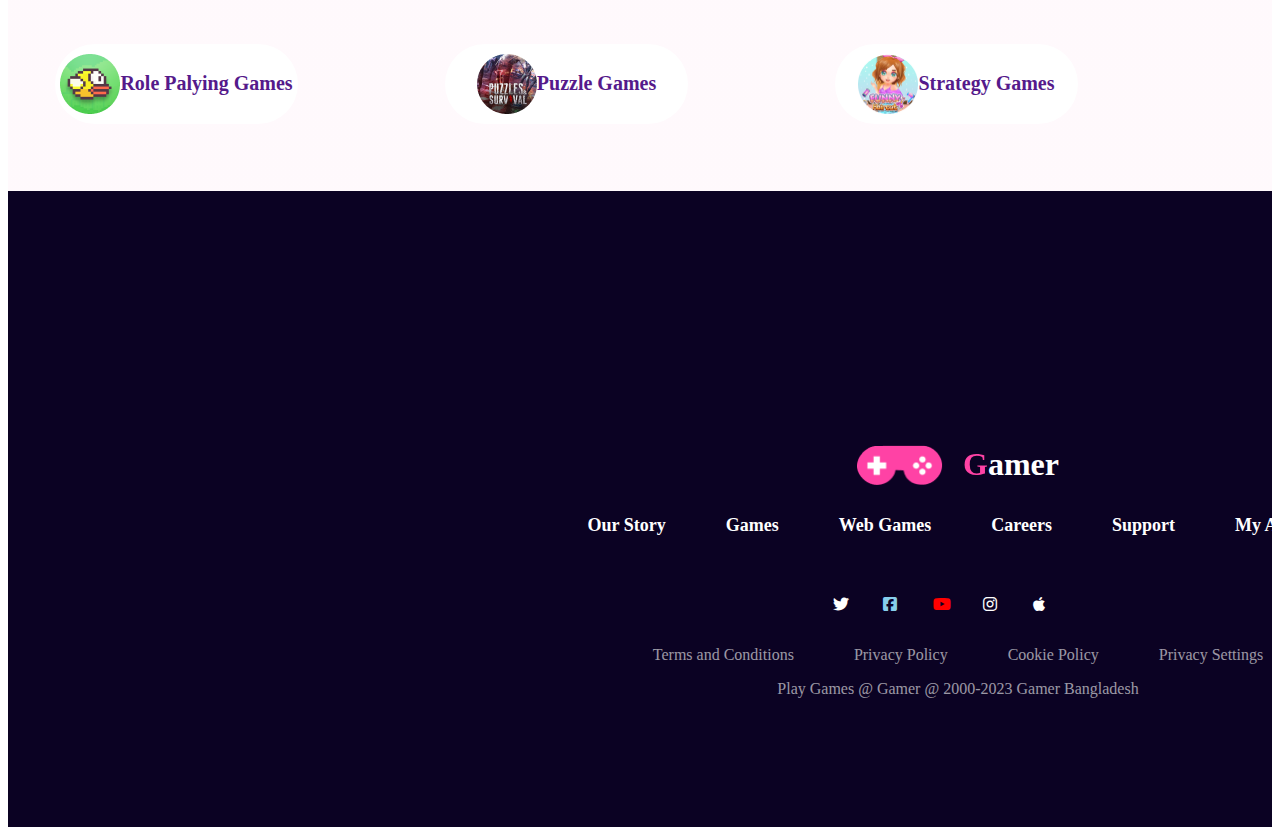
==== commit 3d8af69e: "couldn't do the responsive part" ====
--- a/index.html
+++ b/index.html
@@ -7,6 +7,7 @@
     <title>Gaming Website</title>
     <link rel="stylesheet" href="styles/style.css">
     <link rel="stylesheet" href="https://cdnjs.cloudflare.com/ajax/libs/font-awesome/6.4.0/css/all.min.css">
+    <link rel="icon" href="images/Frame.png" type="image/x-icon">
 </head>
 
 <body>
@@ -142,47 +143,49 @@
 
     <section class="icons">
         <div class="icons-container">
-            <div class="image-container">
-                <img src="images/Rectangle 11.png" alt="">
-                <span>Action Games</span>
-            </div>
-            <div class="image-container">
-                <img src="images/Rectangle 12.png" alt="">
-                <span>Adventure Games</span>
-            </div>
-            <div class="image-container">
-                <img src="images/Rectangle 13.png" alt="">
-                <span style="color: #FF42A5;">Arcade Games</span>
-            </div>
-            <div class="image-container">
-                <img src="images/Rectangle 14.png" alt="">
-                <span>Educational Games</span>
-            </div>
-            <div class="image-container">
-                <img src="images/Rectangle 15.png" alt="">
-                <span>Word Games</span>
-
-            </div>
-            <div class="image-container">
-                <img src="images/Rectangle 16.png" alt="">
-                <span>Role Palying Games</span>
-
-            </div>
-            <div class="image-container">
-                <img src="images/Rectangle 17.png" alt="">
-                <span>Role Palying Games</span>
-
-            </div>
-            <div class="image-container">
-                <img src="images/Rectangle 18.png" alt="">
-                <span>Puzzle Games</span>
-            </div>
-            <div class="image-container">
-                <img src="images/Rectangle 19.png" alt="">
-                <span>Strategy Games</span>
-
-            </div>
-
+            <a href="">
+                    <div class="image-container">
+                        <img src="images/Rectangle 11.png" alt="">
+                        <span>Action Games</span>
+                    </div>
+                    <div class="image-container">
+                        <img src="images/Rectangle 12.png" alt="">
+                        <span>Adventure Games</span>
+                    </div>
+                    <div class="image-container">
+                        <img src="images/Rectangle 13.png" alt="">
+                        <span>Arcade Games</span>
+                    </div>
+                    <div class="image-container">
+                        <img src="images/Rectangle 14.png" alt="">
+                        <span>Educational Games</span>
+                    </div>
+                    <div class="image-container">
+                        <img src="images/Rectangle 15.png" alt="">
+                        <span>Word Games</span>
+
+                    </div>
+                    <div class="image-container">
+                        <img src="images/Rectangle 16.png" alt="">
+                        <span>Role Palying Games</span>
+
+                    </div>
+                    <div class="image-container">
+                        <img src="images/Rectangle 17.png" alt="">
+                        <span>Role Palying Games</span>
+
+                    </div>
+                    <div class="image-container">
+                        <img src="images/Rectangle 18.png" alt="">
+                        <span>Puzzle Games</span>
+                    </div>
+                    <div class="image-container">
+                        <img src="images/Rectangle 19.png" alt="">
+                        <span>Strategy Games</span>
+
+                    </div>
+          
+            </a>
         </div>
     </section>
     <!-- icons part ends -->
@@ -194,32 +197,32 @@
 
     <footer class="foot">
         <div class="footer-container">
-           <div class="footer-title">
-            <img class="footer-img" src="images/Frame.png" alt="">
-          <h1><span class="game">G</span>amer</h1>
-           </div>
-           <div class="our-story">
+            <div class="footer-title">
+                <img class="footer-img" src="images/Frame.png" alt="">
+                <h1><span class="game">G</span>amer</h1>
+            </div>
+            <div class="our-story">
                 <span>Our Story</span>
                 <span>Games</span>
                 <span>Web Games</span>
                 <span>Careers</span>
                 <span>Support</span>
                 <span>My Account</span>
-           </div>
-           <div class="footer-icon">
-            <span><i class="fa-brands fa-twitter"></i></span>
-            <span style="color:skyblue;"><i class="fa-brands fa-square-facebook"></i></span>
-            <span style="color: red;"><i class="fa-brands fa-youtube"></i></span>
-            <span><i class="fa-brands fa-instagram"></i></span>
-            <span><i class="fa-brands fa-apple"></i></span>
-           </div>
-           <div class="terms">
+            </div>
+            <div class="footer-icon">
+                <span><i class="fa-brands fa-twitter"></i></span>
+                <span style="color:skyblue;"><i class="fa-brands fa-square-facebook"></i></span>
+                <span style="color: red;"><i class="fa-brands fa-youtube"></i></span>
+                <span><i class="fa-brands fa-instagram"></i></span>
+                <span><i class="fa-brands fa-apple"></i></span>
+            </div>
+            <div class="terms">
                 <span>Terms and Conditions</span>
-               <span>Privacy Policy</span>
+                <span>Privacy Policy</span>
                 <span>Cookie Policy</span>
                 <span>Privacy Settings</span>
-           </div>
-           <p class="terms">Play Games @ Gamer @ 2000-2023 Gamer Bangladesh</p>
+            </div>
+            <p class="terms">Play Games @ Gamer @ 2000-2023 Gamer Bangladesh</p>
         </div>
 
     </footer>
--- a/styles/style.css
+++ b/styles/style.css
@@ -44,6 +44,7 @@
     border-radius: 8px;
     background: rgba(11, 2, 35, 0.10);
     padding: 10px;
+    text-align: center;
 }
 
 .nav-container a {
@@ -325,10 +326,9 @@
     justify-content: center;
     align-content: center;
 
-
-}
-
-.icons-container {
+}
+
+.icons-container a {
     width: 1950px;
     height: 430px;
     display: grid;
@@ -336,10 +336,6 @@
     justify-content: center;
     align-items: center;
 
-}
-
-.image-container .arcade {
-    border-radius: 2px solid #F948B2;
 }
 
 .image-container {
@@ -359,6 +355,15 @@
     height: 60px;
 }
 
+.icons-container a {
+    text-decoration: none;
+}
+
+.icons-container a:hover{
+    color: #F948B2;
+  
+}
+
 /* icons part ends */
 
 
@@ -374,7 +379,7 @@
     color: #FFF;
     align-content: center;
     padding-top: 120px;
-   
+
 }
 
 .footer-title {
@@ -400,26 +405,75 @@
     padding: 10px;
 
 }
-.fa-brands{
+
+.fa-brands {
     height: 50px;
     width: 50px;
 }
 
-.footer-icon{
-    display: flex;
-    justify-content: center;
-    align-items: center;
-   padding-top: 50px;
+.footer-icon {
+    display: flex;
+    justify-content: center;
+    align-items: center;
+    padding-top: 50px;
+
+}
+
+.terms {
+    display: flex;
+    justify-content: center;
+    align-items: center;
+    gap: 60px;
+    color: rgba(255, 255, 255, 0.60);
+}
+
+icons-container:hover {
+    background-color: #F948B2;
+}
+
+
+
+@media screen and (max-width:480px){
+.nav-container{
+    flex-direction: column;
+}
+.nav-icon{
+    flex-direction: column;
+    gap: 20px;
+}
+.banner-container{
+    flex-direction: column;
     
 }
-.terms{
-    display: flex;
-    justify-content: center;
-    align-items: center;
-    gap: 60px;
-    color:rgba(255, 255, 255, 0.60);;
-}
-
-
-
-@media screen and (max-width:500px) {}+.banner-img{
+    flex-direction: column;
+ width:400px;
+}
+.gamer-container{
+    flex-direction: column;
+}
+
+.online-games {
+    font-size: 30px;
+    font-weight: 700;
+}
+.funny-img-container{
+    display: grid;
+    grid-template-columns: repeat(1,fr);
+}
+.funny{
+    font-size: 30px;
+    font-weight: 700;
+}
+.play-text{
+    flex-direction: column;
+    gap: 30px;
+}
+.parent{
+      width: 70px;
+}
+.icons-container{
+    display: grid;
+    grid-template-columns: repeat(3,3fr);
+}
+}